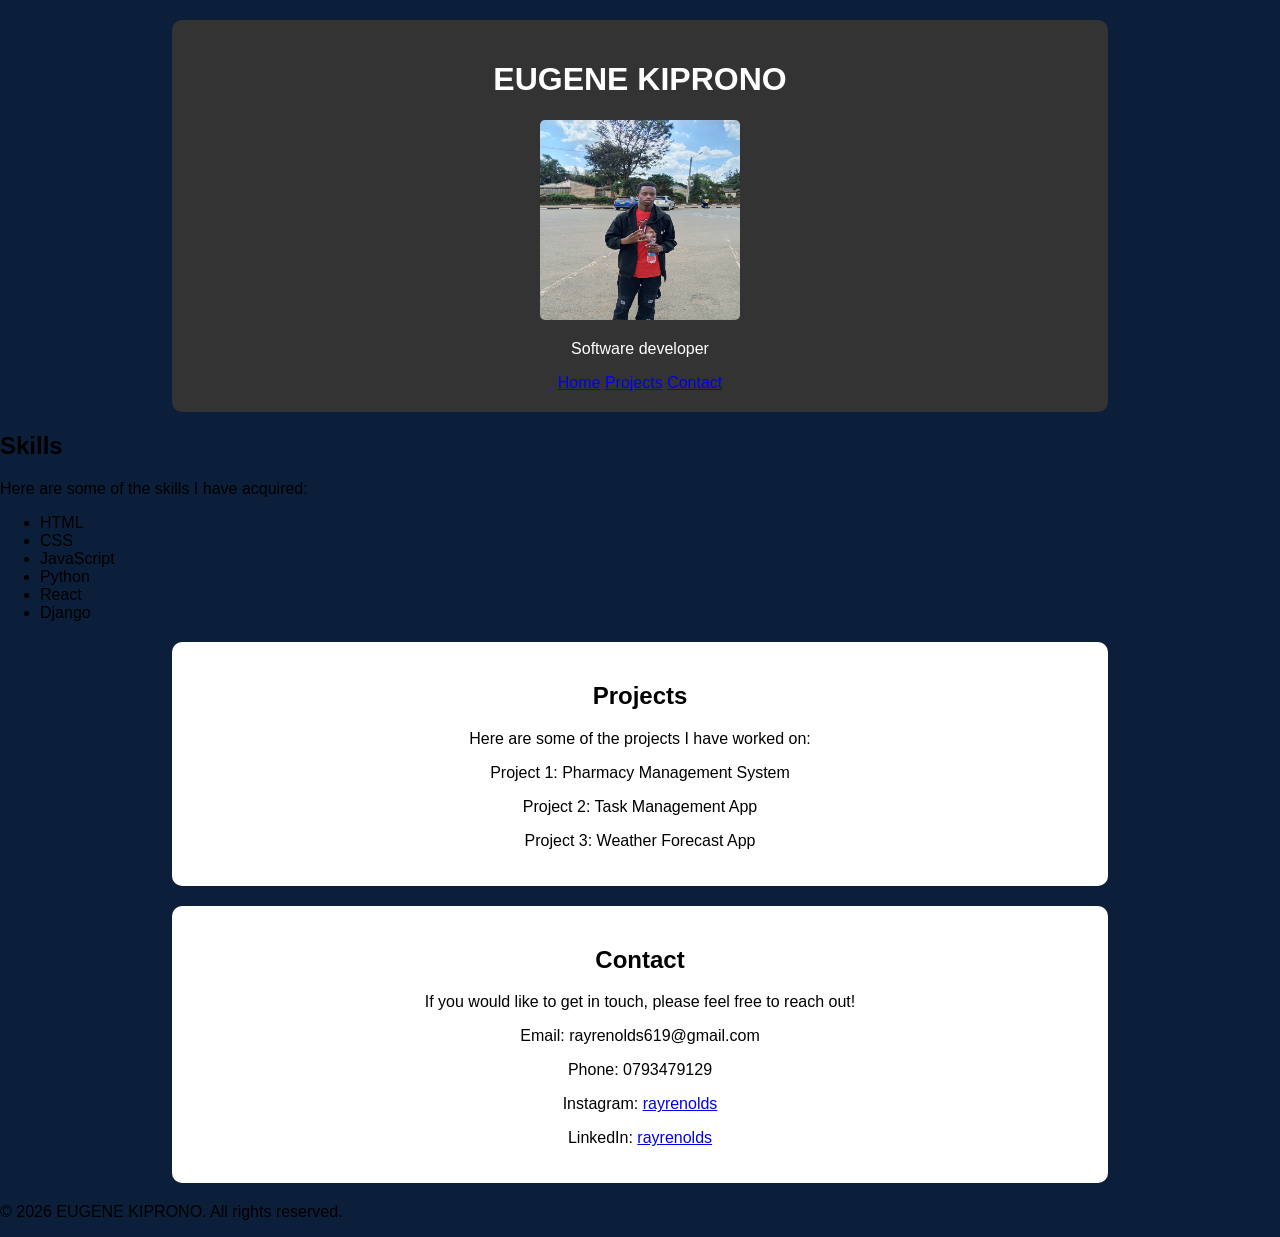
==== docs/projects.html @ 037c2c1e "Add projects page skeleton" ====
<!DOCTYPE html>
<html lang="en">
    <head>
        <meta charset="UTF-8">
        <meta name="viewport" content="width=device-width, initial-scale=1.0">
        <title>Projects EUGENE KIPRONO</title>
        <link rel="stylesheet" href="style.css">
    </head>
    
    <body>
        <header>
            <h1>EUGENE KIPRONO</h1>
            <img src="red.jpg" alt="Profile Image">
            <p>Software developer </p>
            <nav>
                   <a href="index.html">Home</a>
                   <a href="projects.html">Projects</a>
                   <a href="#contact">Contact</a>
            </nav>
        </header>
        <main>
            <section id="skills">
            <h2>Skills</h2>
            <p>Here are some of the skills I have acquired:</p>
            <ul>
                <li>HTML</li>
                <li>CSS</li>
                <li>JavaScript</li>
                <li>Python</li>
                <li>React</li>
                <li>Django</li>
            </ul>
             </section>
            <section id="projects">
                <h2>Projects</h2>
                <p>Here are some of the projects I have worked on:</p>
                <p>Project 1: Pharmacy Management System</p>
                <p>Project 2: Task Management App</p>
                <p>Project 3: Weather Forecast App</p>
            </section>
            <section id="contact">
                <h2>Contact</h2>
                <p>If you would like to get in touch, please feel free to reach out!</p>
                    <p>Email: rayrenolds619@gmail.com</p>
                    <p>Phone: 0793479129</p>
                    <p>Instagram: <a href="https://www.instagram.com/rayrenolds" target="_blank">rayrenolds</a></p>
                    <p>LinkedIn: <a href="https://www.linkedin.com/in/rayrenolds-undefined-a2368343a" target="_blank">rayrenolds</a></p>
            </section>

        </main>
    
         <footer>
            <p>&copy; 2026 EUGENE KIPRONO. All rights reserved.</p>
        </footer>
    </body>
</html>
---- docs/style.css ----
body {
    font-family: Arial, sans-serif;
    margin: 0;
    padding: 0;
    background-color: #0b1f3a;
}

header {
    background-color: #333;
    color: #fff;
    padding: 20px;
    text-align: center;
    width: 70%;
    margin: 20px auto;
    border-radius: 10px;
}       

img {
    max-width: 100%;
    height: 200px;
    width: 200px;
    border-radius: 5px;
    margin: 0 auto;
}

#about, #contact, #projects {
    padding: 20px;
    width: 70%;
    margin: 20px auto;
    text-align: center;
    border-radius: 10px;
    background-color: #fff;
}
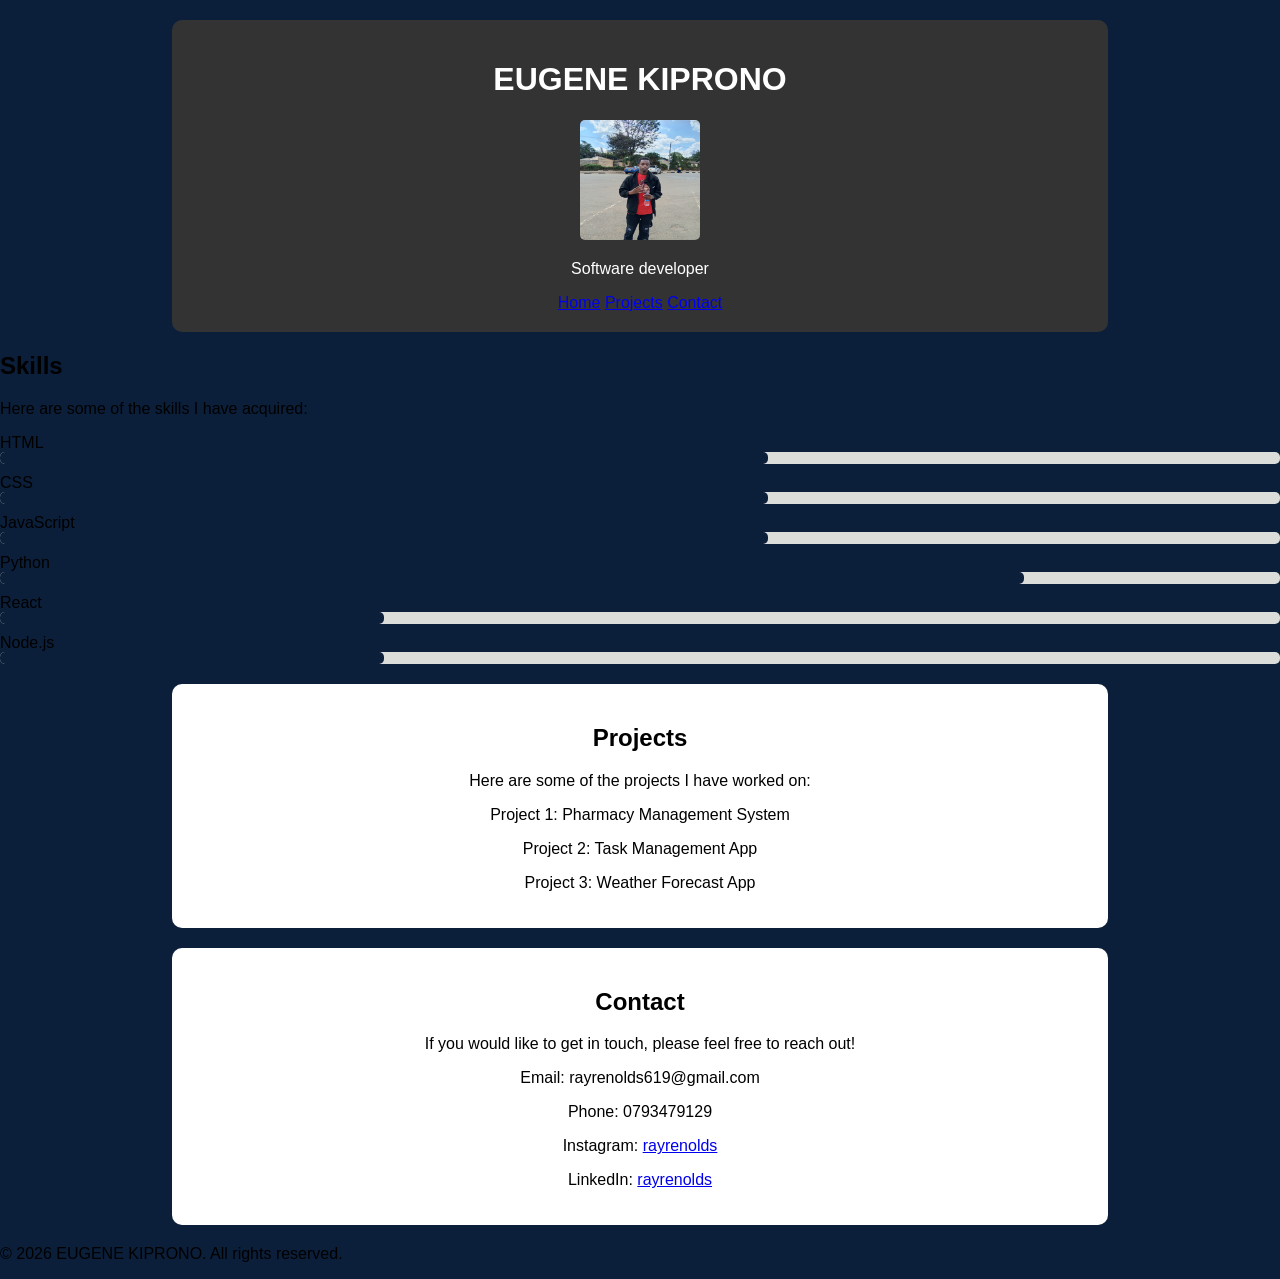
==== commit fe7f5307: "Add skill bars" ====
--- a/docs/projects.html
+++ b/docs/projects.html
@@ -22,14 +22,39 @@
             <section id="skills">
             <h2>Skills</h2>
             <p>Here are some of the skills I have acquired:</p>
-            <ul>
-                <li>HTML</li>
-                <li>CSS</li>
-                <li>JavaScript</li>
-                <li>Python</li>
-                <li>React</li>
-                <li>Django</li>
-            </ul>
+            <div class="skill">
+                <span>HTML</span>
+                <div class="bar">
+                    <div class="filled-bar" style="width: 60%;"></div>
+                </div>
+            </div>
+            <div class="skill">
+                <span>CSS</span>
+                <div class="bar">
+                    <div class=" filled-bar" style="width: 60%;"></div>
+                </div>
+            </div>
+            <div class="skill">
+                <span>JavaScript</span>
+                <div class="bar">
+                    <div class="filled-bar" style="width:60%;"></div>
+                </div>  
+            <div class="skill">
+                <span>Python</span>
+                <div class="bar">
+                    <div class="filled-bar" style="width: 80%;"></div>
+                </div>  
+            <div class="skill">
+                <span>React</span>
+                <div class="bar">
+                    <div class="filled-bar" style="width: 30%;"></div>
+                </div>  
+            <div class="skill">
+                <span>Node.js</span>
+                <div class="bar">
+                    <div class="filled-bar" style="width: 30%;"></div>
+                </div> 
+
              </section>
             <section id="projects">
                 <h2>Projects</h2>
--- a/docs/style.css
+++ b/docs/style.css
@@ -17,8 +17,8 @@
 
 img {
     max-width: 100%;
-    height: 200px;
-    width: 200px;
+    height: 120px;
+    width: 120px;
     border-radius: 5px;
     margin: 0 auto;
 }
@@ -30,4 +30,17 @@
     text-align: center;
     border-radius: 10px;
     background-color: #fff;
+}
+
+.bar {
+    height: 12px;
+    background-color: #daddda;
+    border-radius: 5px;
+    margin-bottom: 10px;
+}
+
+.filled-bar {
+    height: 12px;
+    background-color: #0b1f3a;
+    border-radius: 5px;
 }
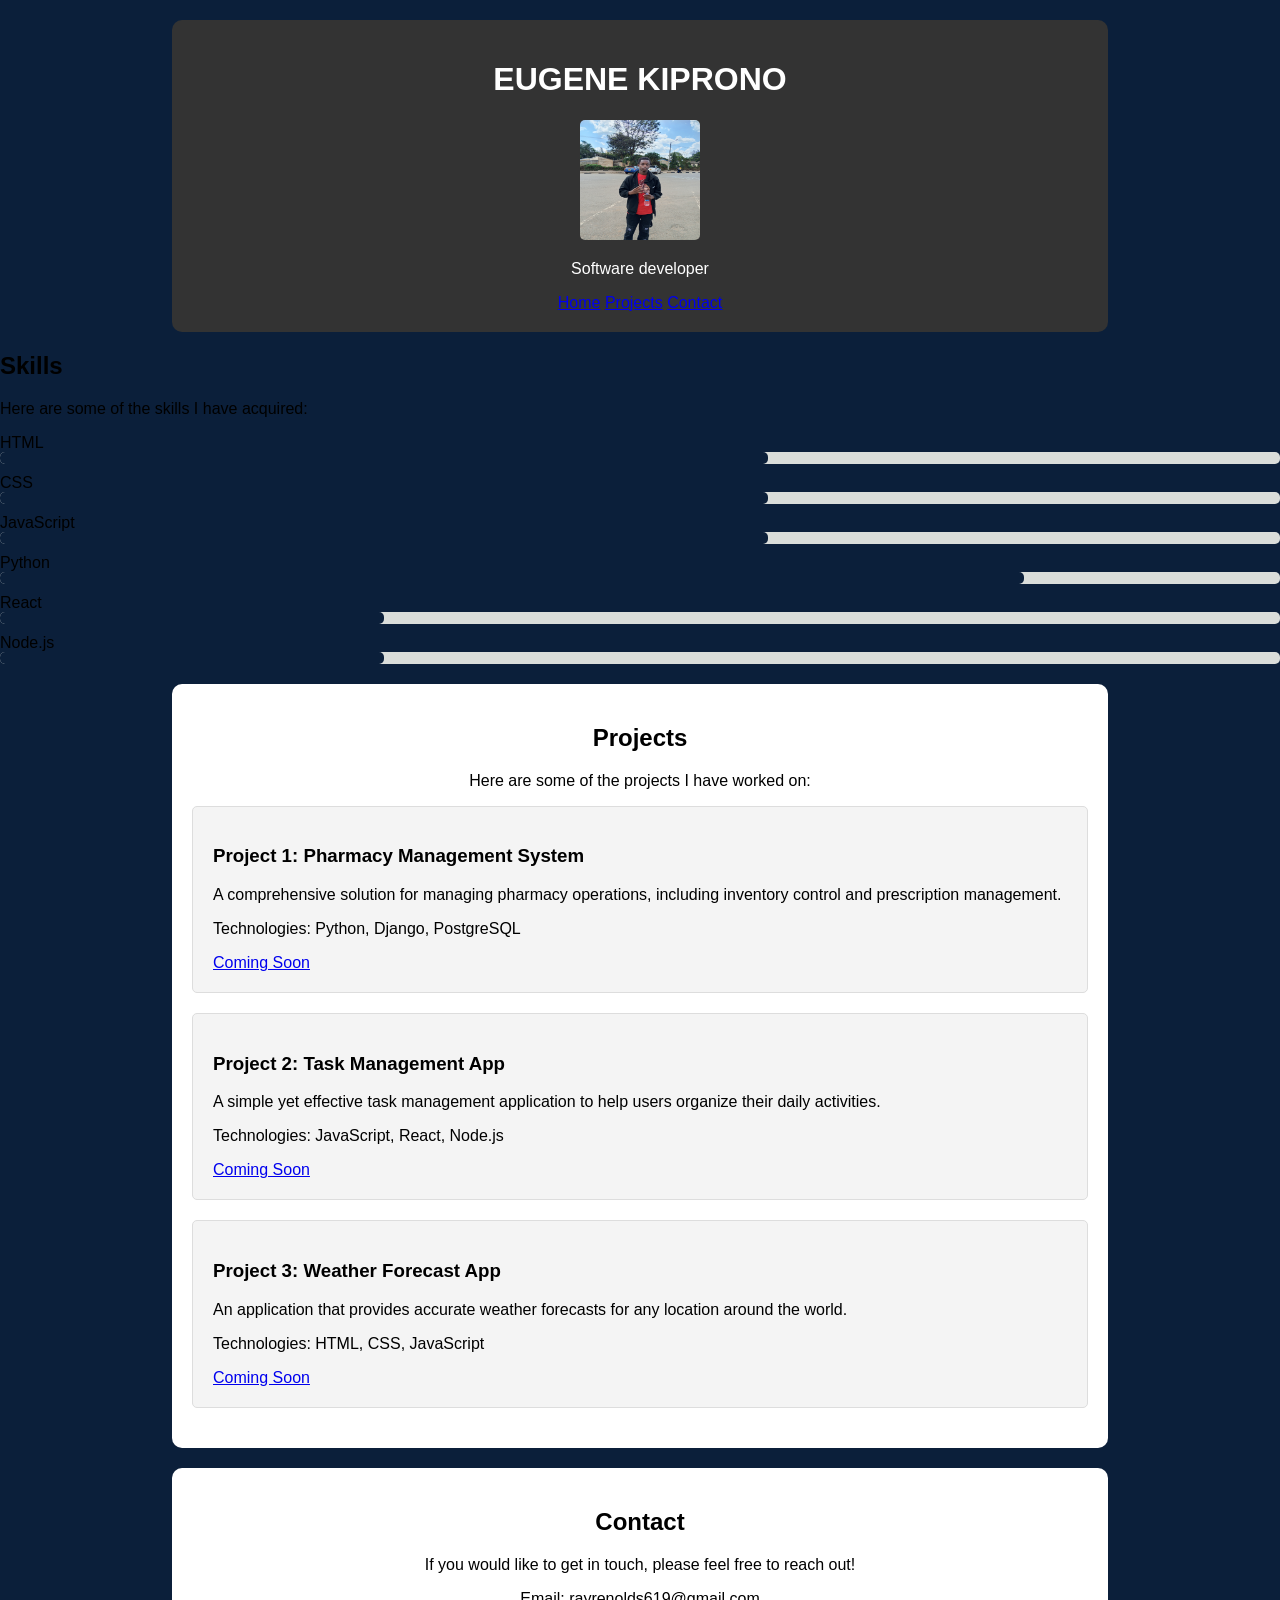
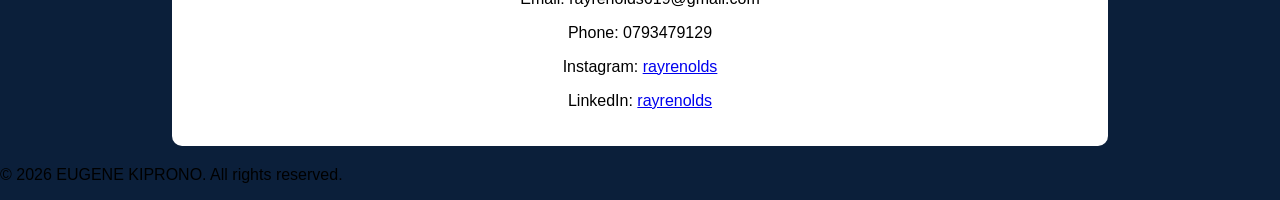
==== commit 01230d86: "Add project cards" ====
--- a/docs/projects.html
+++ b/docs/projects.html
@@ -39,29 +39,47 @@
                 <div class="bar">
                     <div class="filled-bar" style="width:60%;"></div>
                 </div>  
+            </div>
             <div class="skill">
                 <span>Python</span>
                 <div class="bar">
                     <div class="filled-bar" style="width: 80%;"></div>
                 </div>  
+            </div>
             <div class="skill">
                 <span>React</span>
                 <div class="bar">
                     <div class="filled-bar" style="width: 30%;"></div>
                 </div>  
+            </div>
             <div class="skill">
                 <span>Node.js</span>
                 <div class="bar">
                     <div class="filled-bar" style="width: 30%;"></div>
                 </div> 
-
+            </div>
              </section>
             <section id="projects">
                 <h2>Projects</h2>
                 <p>Here are some of the projects I have worked on:</p>
-                <p>Project 1: Pharmacy Management System</p>
-                <p>Project 2: Task Management App</p>
-                <p>Project 3: Weather Forecast App</p>
+                <div class="project-card" data-category="web">
+                    <h3>Project 1: Pharmacy Management System</h3>
+                    <p>A comprehensive solution for managing pharmacy operations, including inventory control and prescription management.</p>
+                    <p>Technologies: Python, Django, PostgreSQL</p>
+                    <a href="#">Coming Soon</a>
+                </div>
+                <div class="project-card" data-category="web">
+                    <h3>Project 2: Task Management App</h3>
+                    <p>A simple yet effective task management application to help users organize their daily activities.</p>
+                    <p>Technologies: JavaScript, React, Node.js</p>
+                    <a href="#">Coming Soon</a>
+                </div>
+                <div class="project-card" data-category="mobile">
+                    <h3>Project 3: Weather Forecast App</h3>
+                    <p>An application that provides accurate weather forecasts for any location around the world.</p>
+                    <p>Technologies: HTML, CSS, JavaScript</p>
+                    <a href="#">Coming Soon</a>
+                </div>
             </section>
             <section id="contact">
                 <h2>Contact</h2>
--- a/docs/style.css
+++ b/docs/style.css
@@ -43,4 +43,14 @@
     height: 12px;
     background-color: #0b1f3a;
     border-radius: 5px;
-}+}
+
+.project-card {
+    background-color: #f4f4f4;
+    border: 1px solid #ddd;
+    border-radius: 5px;
+    padding: 20px;
+    margin-bottom: 20px;
+    text-align: left;
+}
+
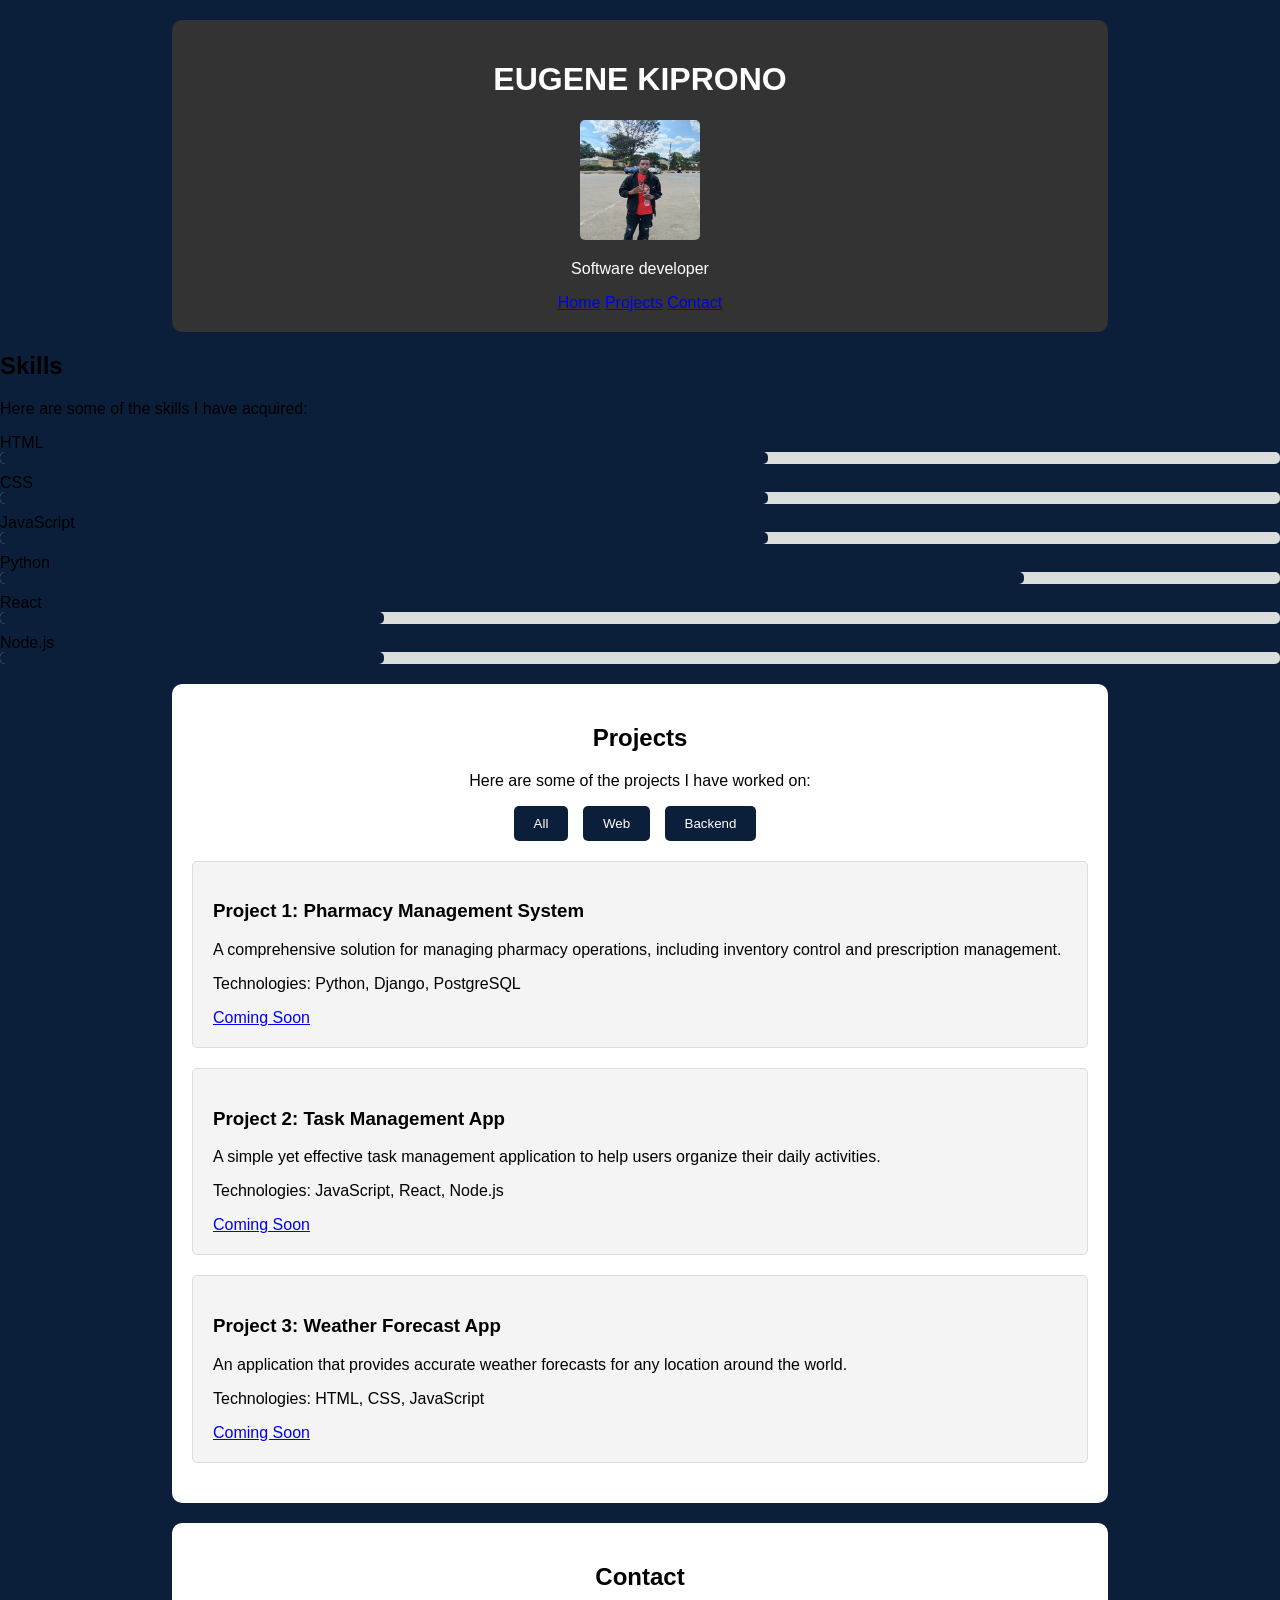
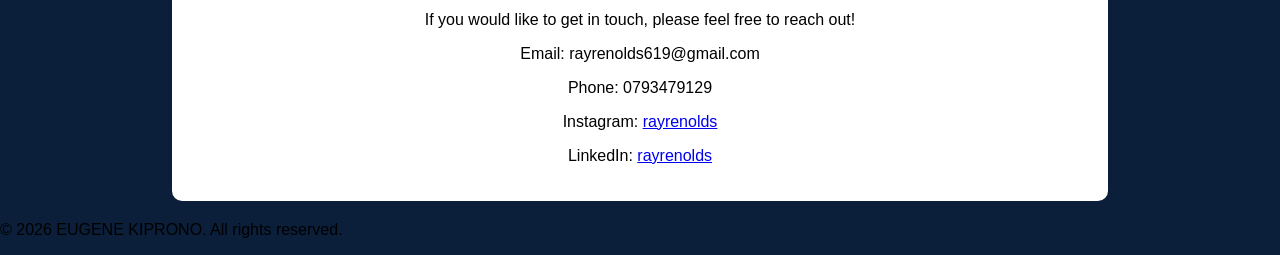
==== commit c2e07071: "Add project filter" ====
--- a/docs/projects.html
+++ b/docs/projects.html
@@ -62,7 +62,12 @@
             <section id="projects">
                 <h2>Projects</h2>
                 <p>Here are some of the projects I have worked on:</p>
-                <div class="project-card" data-category="web">
+                <div class="filter-buttons">
+                    <button data-filter="all">All</button>
+                    <button data-filter="web">Web</button>
+                    <button data-filter="backend">Backend</button>
+                </div>
+                <div class="project-card" data-category="backend">
                     <h3>Project 1: Pharmacy Management System</h3>
                     <p>A comprehensive solution for managing pharmacy operations, including inventory control and prescription management.</p>
                     <p>Technologies: Python, Django, PostgreSQL</p>
@@ -74,7 +79,7 @@
                     <p>Technologies: JavaScript, React, Node.js</p>
                     <a href="#">Coming Soon</a>
                 </div>
-                <div class="project-card" data-category="mobile">
+                <div class="project-card" data-category="web">
                     <h3>Project 3: Weather Forecast App</h3>
                     <p>An application that provides accurate weather forecasts for any location around the world.</p>
                     <p>Technologies: HTML, CSS, JavaScript</p>
@@ -95,5 +100,6 @@
          <footer>
             <p>&copy; 2026 EUGENE KIPRONO. All rights reserved.</p>
         </footer>
+        <script src="script.js"></script>
     </body>
 </html>
--- a/docs/style.css
+++ b/docs/style.css
@@ -54,3 +54,21 @@
     text-align: left;
 }
 
+.filter-buttons {
+    margin-bottom: 20px;
+}
+
+.filter-buttons button {
+    background-color: #0b1f3a;
+    color: #fff;
+    border: none;
+    padding: 10px 20px;
+    margin-right: 10px;
+    border-radius: 5px;
+    cursor: pointer;
+}
+
+.filter-buttons button:hover {
+    background-color: #0a1a2e;
+}
+            
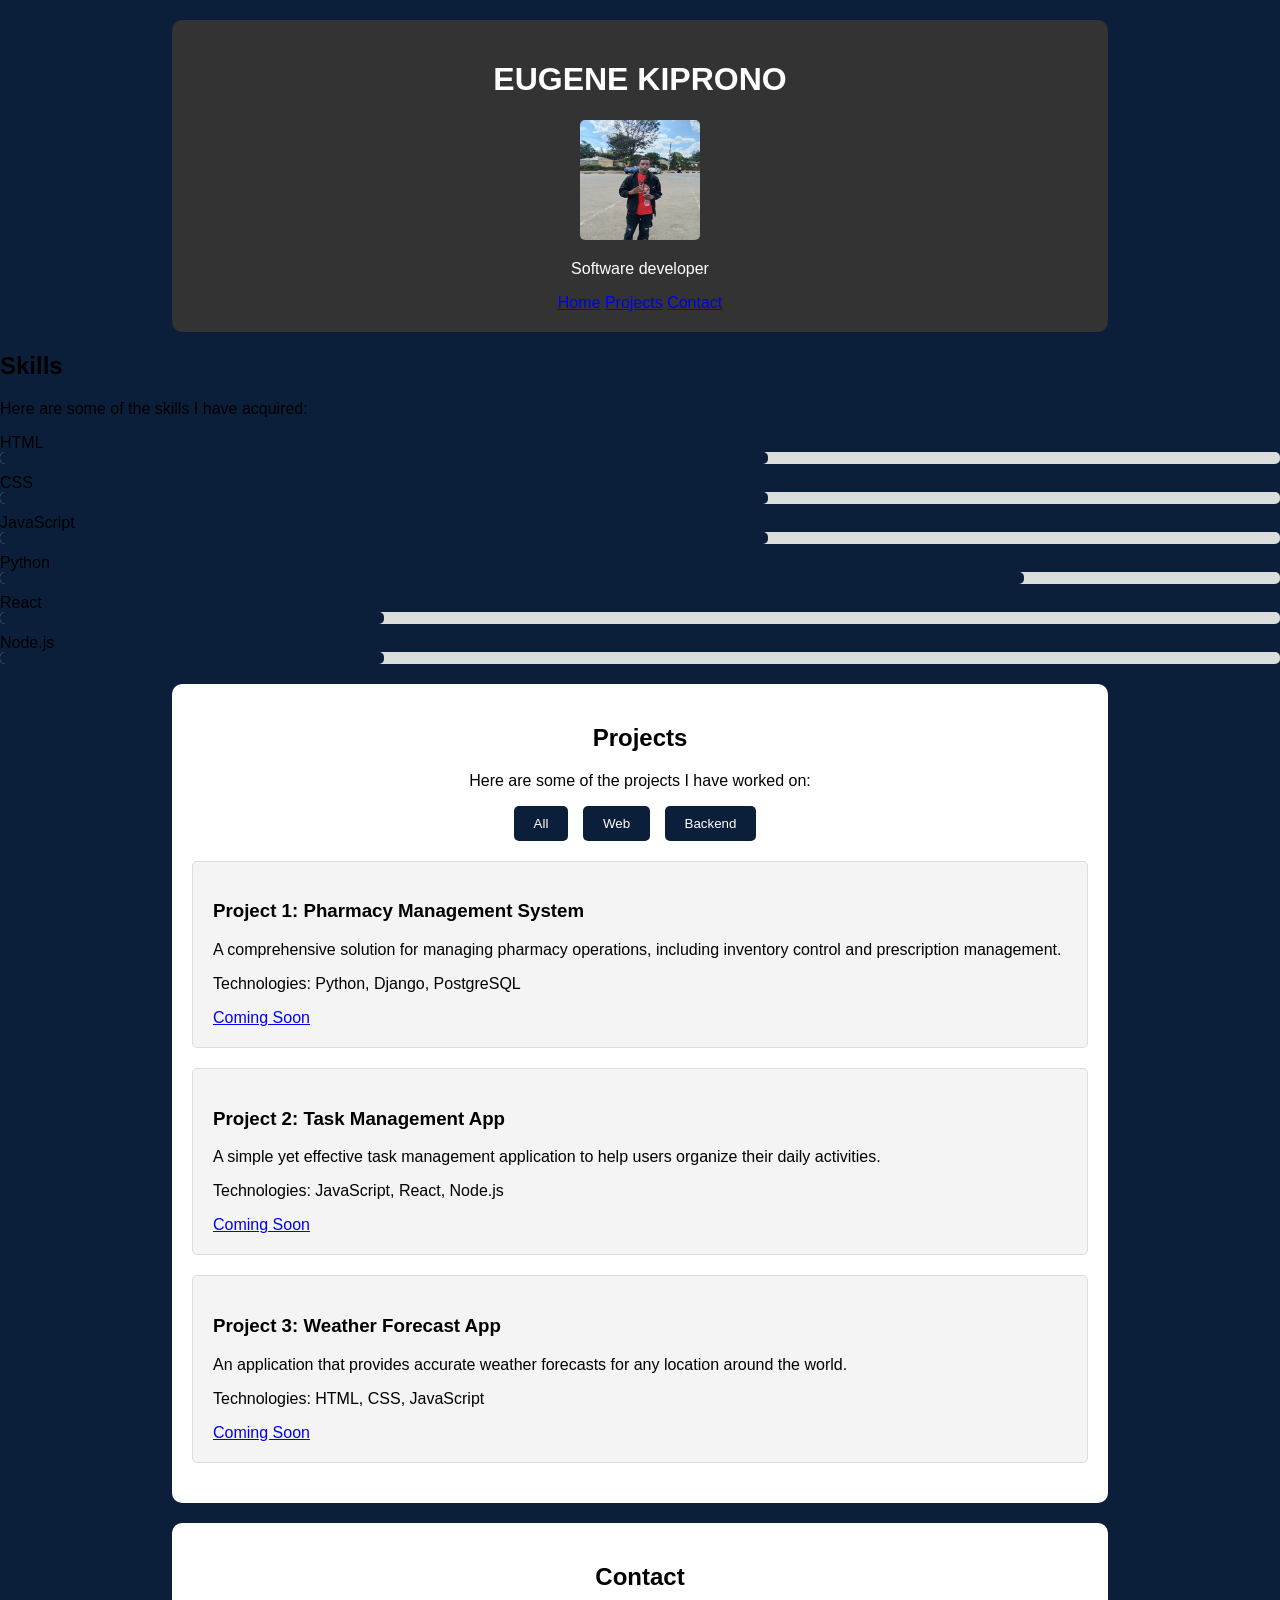
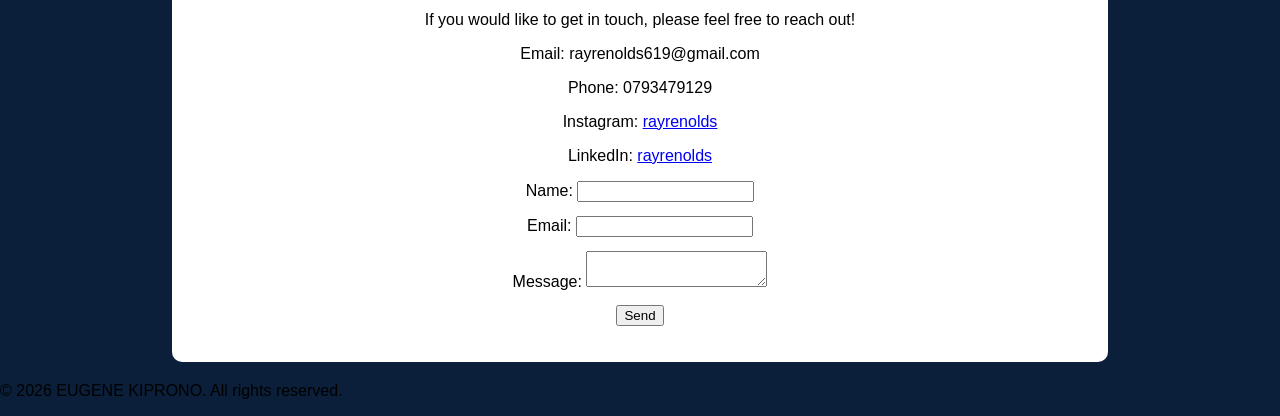
==== commit d0faa108: "Add projects page, filter and contact form" ====
--- a/docs/projects.html
+++ b/docs/projects.html
@@ -93,6 +93,22 @@
                     <p>Phone: 0793479129</p>
                     <p>Instagram: <a href="https://www.instagram.com/rayrenolds" target="_blank">rayrenolds</a></p>
                     <p>LinkedIn: <a href="https://www.linkedin.com/in/rayrenolds-undefined-a2368343a" target="_blank">rayrenolds</a></p>
+                <form id="contact-form" novalidate>
+                    <label for="name">Name:</label>
+                    <input type="text" id="name">
+                    <p class="error" id="name-error"></p>
+
+                    <label for="email">Email:</label>
+                    <input type="email" id="email">
+                    <p class="error" id="email-error"></p>
+
+                    <label for="message">Message:</label>
+                    <textarea id="message"></textarea>
+                    <p class="error" id="message-error"></p>
+
+                    <button type="submit">Send</button>
+                    <p id="form-success"></p>
+                </form>
             </section>
 
         </main>
--- a/docs/style.css
+++ b/docs/style.css
@@ -71,4 +71,9 @@
 .filter-buttons button:hover {
     background-color: #0a1a2e;
 }
+
+.error {
+    color: red;
+    font-size: 14px;
+}
             
